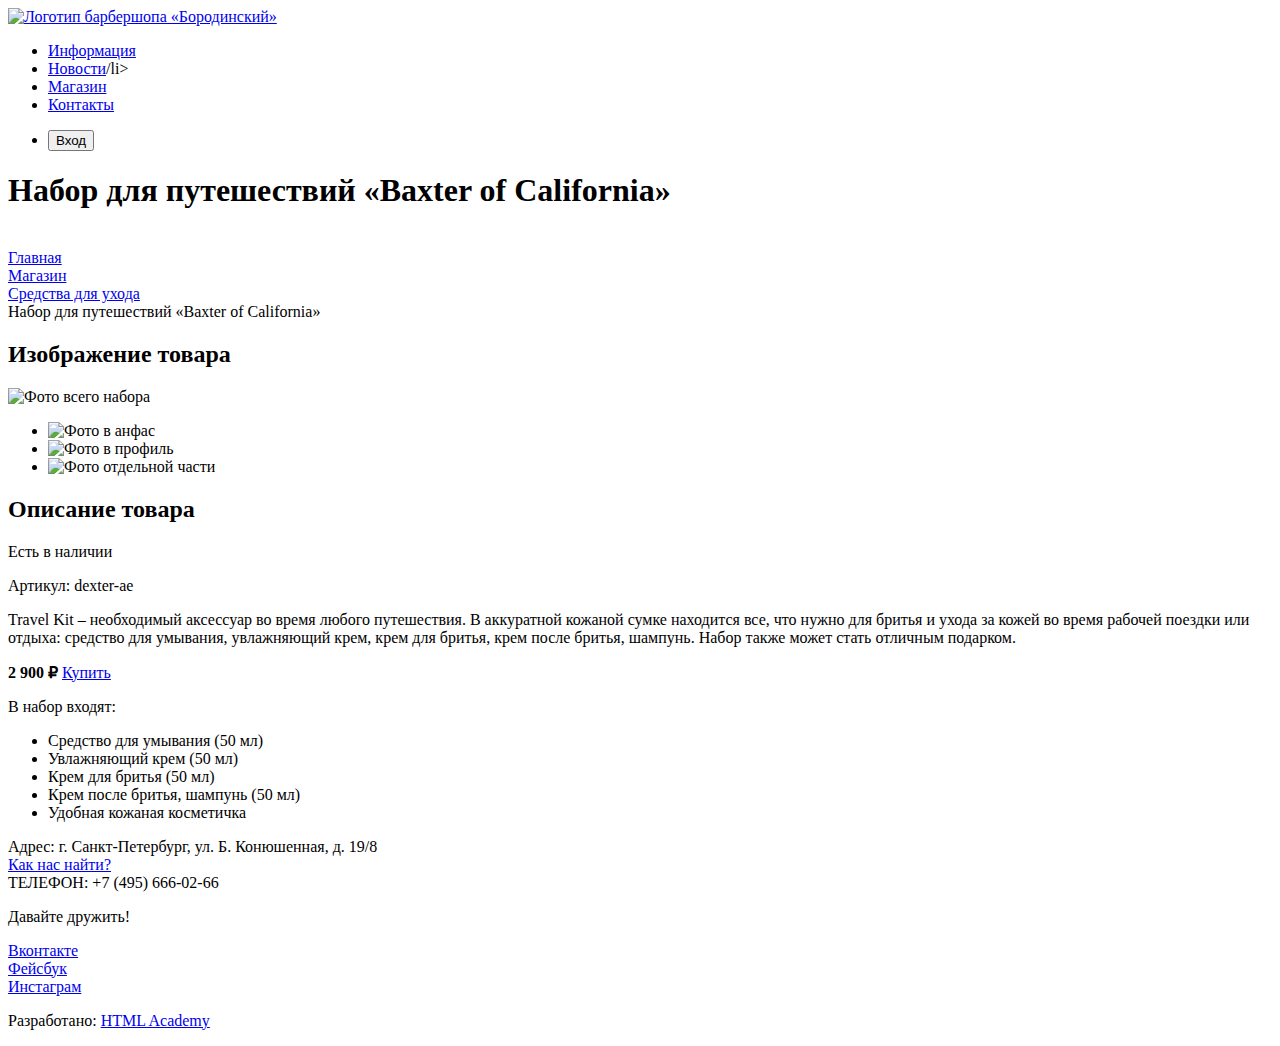
==== catalog-item.html @ 6e347020 "Барбершоп. Разметка карточки товара" ====
<!DOCTYPE html>
<html lang="ru">
  <head>
    <meta charset="utf-8">
    <title>Барбершоп "Бородинский"</title>
  </head>
  <body>
<header>
  <nav>
    <a href="index.html">
      <img src="img/logo.svg" width="111" heith="24" alt="Логотип барбершопа «Бородинский»">
    </a>
    <ul>
      <li><a href="info.html">Информация</a></li>
      <li><a href="news.html">Новости</a>/li>
      <li><a href="shop.html">Магазин</a></li>
      <li><a href="contacts.html">Контакты</a></li>
    </ul>
    <ul>
      <li>
        <button type="button">Вход</button>
      </li>
    </ul>
  </nav>
</header>
<main>
  <h1>Набор для путешествий «Baxter of California»</h1>
  <li class="breadcrumbs">
    <li><a href="main.html">Главная</a></li>
    <li><a href="#">Магазин</a></li>
    <li><a href="#">Средства для ухода</a></li>
    <li class="breadcrumbs-current">Набор для путешествий «Baxter of California»</li>
  </ul>

  <section>
    <h2>Изображение товара</h2>
    <p>
    <img srs="img/product-big.jpg" width="460" height="498" alt="Фото всего набора">
    </p>
    <ul>
      <li><img src="img/product-small-1.jpg" width="140" height="149" alt="Фото в анфас"></li>
      <li><img src="img/product-small-2.jpg" width="140" height="149" alt="Фото в профиль"></li>
      <li><img src="img/product-small-3.jpg" width="140" height="149" alt="Фото отдельной части"></li>
    </ul>
  </section>
  <section>
    <h2>Описание товара</h2>
    <p>Есть в наличии</p>
    <p>Артикул: dexter-ae</p>
    <p>Travel Kit – необходимый аксессуар во время любого путешествия. В аккуратной кожаной сумке находится все, что нужно для бритья и ухода за кожей во время рабочей поездки или отдыха: средство для умывания, увлажняющий крем, крем для бритья, крем после бритья, шампунь. Набор также может стать отличным подарком.</p>
    <p>
      <b>2 900 ₽</b>
      <a href="#">Купить</a>
      </p>
      <p>В набор входят:</p>
      <ul>
        <li>Средство для умывания (50 мл)</li>
        <li>Увлажняющий крем (50 мл)</li>
        <li>Крем для бритья (50 мл)</li>
        <li>Крем после бритья, шампунь (50 мл)</li>
        <li>Удобная кожаная косметичка</li>
      </ul>
  </section>
</main>
<footer>
  <p>
  Адрес: г. Санкт-Петербург, ул. Б. Конюшенная, д. 19/8<br>
  <a href="map.html">Как нас найти?</a><br>
  ТЕЛЕФОН: +7 (495) 666-02-66
  </p>
  <div>
    <p>Давайте дружить!</p>
      <li><a href="#">Вконтакте<a></li>
      <li><a href="#">Фейсбук</a></li>
      <li><a href="#">Инстаграм</a></li>
    </ul>
  </div>
  <p>Разработано:
    <a href="https://htmlacademy.ru">HTML Academy</a>
  </p>

  </footer>
    </body>
  </html>
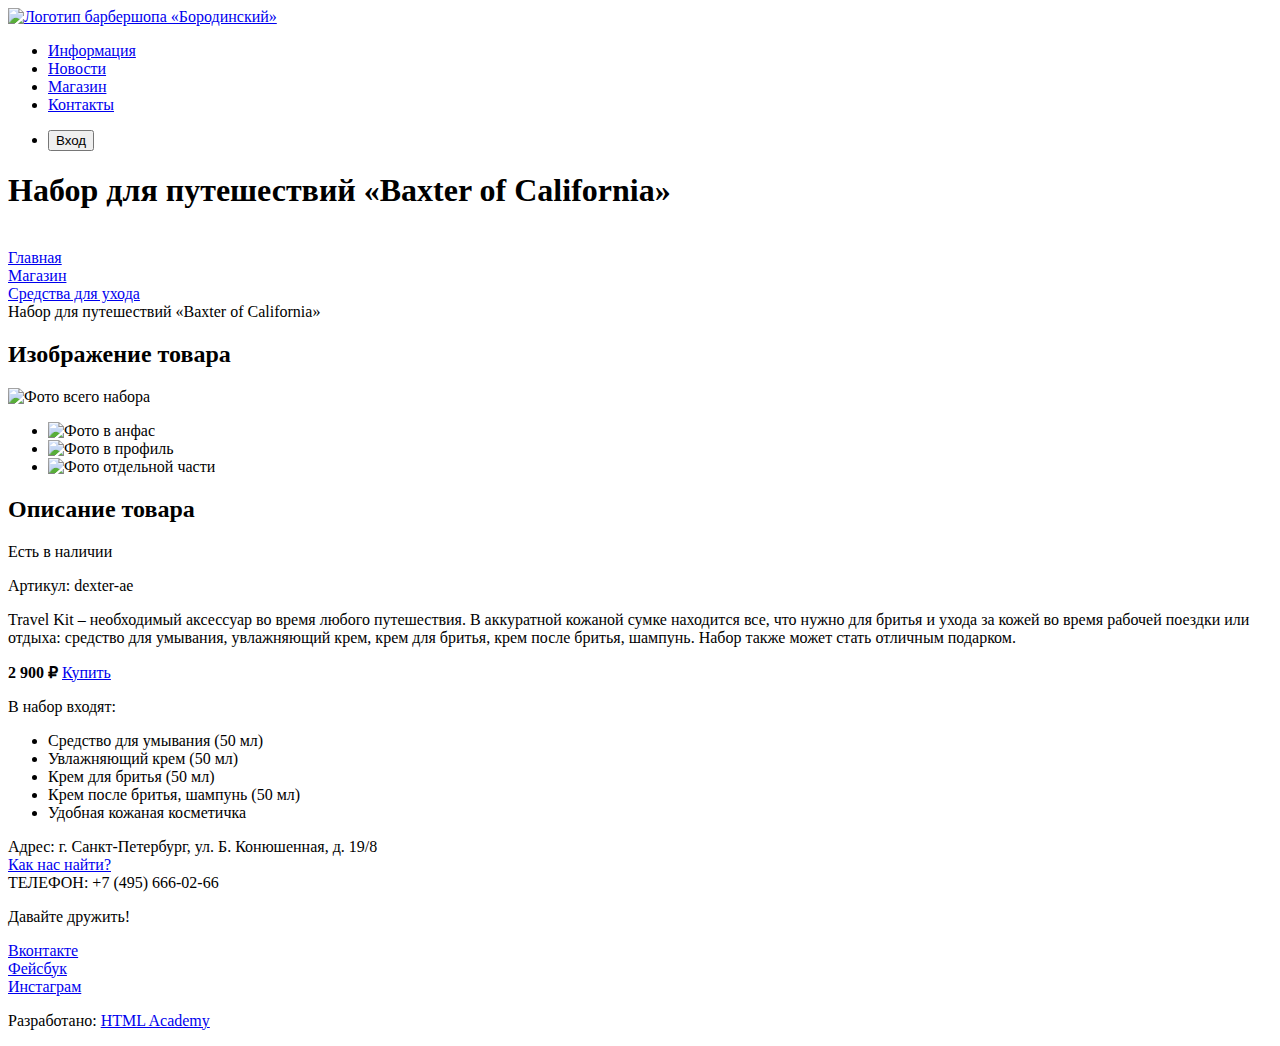
==== commit 61c214c6: "/" ====
--- a/catalog-item.html
+++ b/catalog-item.html
@@ -1,3 +1,4 @@
+
 <!DOCTYPE html>
 <html lang="ru">
   <head>
@@ -12,7 +13,7 @@
     </a>
     <ul>
       <li><a href="info.html">Информация</a></li>
-      <li><a href="news.html">Новости</a>/li>
+      <li><a href="news.html">Новости</a></li>
       <li><a href="shop.html">Магазин</a></li>
       <li><a href="contacts.html">Контакты</a></li>
     </ul>
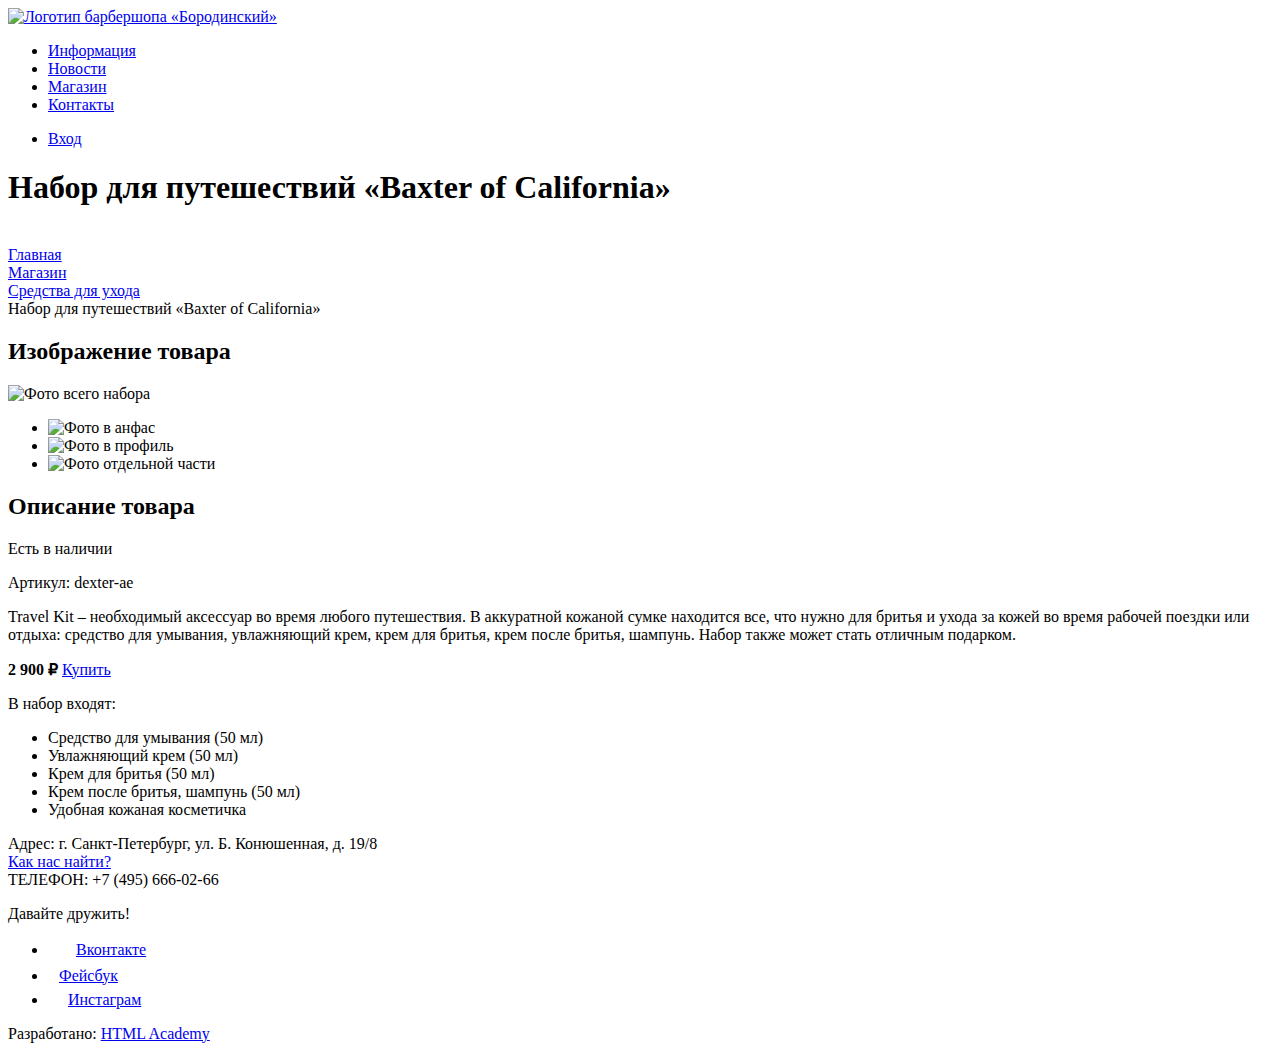
==== commit 454062dd: "//" ====
--- a/catalog-item.html
+++ b/catalog-item.html
@@ -6,9 +6,9 @@
     <title>Барбершоп "Бородинский"</title>
   </head>
   <body>
-<header>
-  <nav>
-    <a href="index.html">
+<header class="main-header">
+  <nav class="main-navigation">
+    <a class="main-header-logo" href="index.html">
       <img src="img/logo.svg" width="111" heith="24" alt="Логотип барбершопа «Бородинский»">
     </a>
     <ul>
@@ -19,7 +19,9 @@
     </ul>
     <ul>
       <li>
-        <button type="button">Вход</button>
+        <a class="login-link" href="login.html">
+          Вход
+         </a>
       </li>
     </ul>
   </nav>
@@ -71,9 +73,10 @@
   </p>
   <div>
     <p>Давайте дружить!</p>
-      <li><a href="#">Вконтакте<a></li>
-      <li><a href="#">Фейсбук</a></li>
-      <li><a href="#">Инстаграм</a></li>
+    <ul>
+      <li><a href="#"><img src="img/vk.svg" alt="Барбершоп «Бородинский» ВКонтакте">Вконтакте<a></li>
+      <li><a href="#"><img src="img/facebook.svg" alt="Барбершоп «Бородинский» в Фейсбуке">Фейсбук</a></li>
+      <li><a href="#"><img src="img/instagram.svg" alt="Барбершоп «Бородинский» в Инстаграме">Инстаграм</a></li>
     </ul>
   </div>
   <p>Разработано:
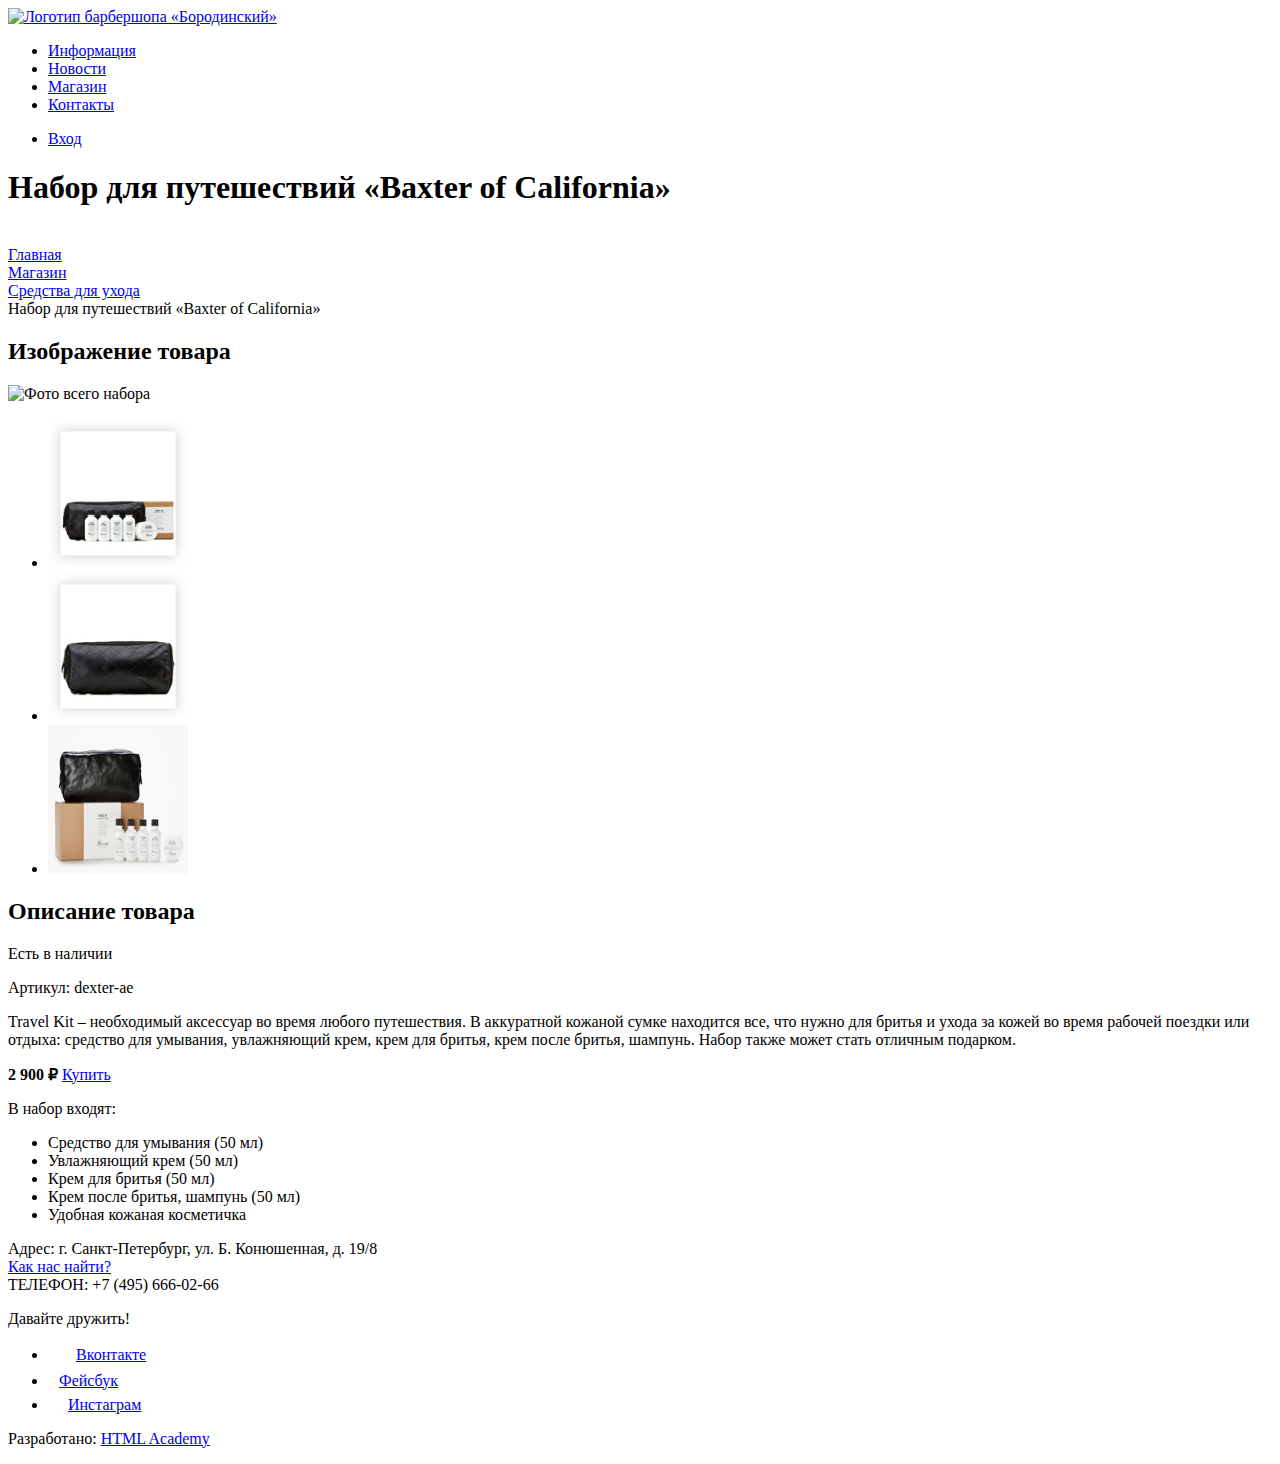
==== commit e8f5c1f5: "//" ====
--- a/catalog-item.html
+++ b/catalog-item.html
@@ -36,18 +36,18 @@
   </ul>
 
   <section>
-    <h2>Изображение товара</h2>
+    <h2 class="visually-hidden">Изображение товара</h2>
     <p>
-    <img srs="img/product-big.jpg" width="460" height="498" alt="Фото всего набора">
+    <img srs="img/product-big-2.jpg" width="460" height="498" alt="Фото всего набора">
     </p>
     <ul>
-      <li><img src="img/product-small-1.jpg" width="140" height="149" alt="Фото в анфас"></li>
-      <li><img src="img/product-small-2.jpg" width="140" height="149" alt="Фото в профиль"></li>
-      <li><img src="img/product-small-3.jpg" width="140" height="149" alt="Фото отдельной части"></li>
+      <li><img src="img/product-big.jpg" width="140" height="149" alt="Фото в анфас"></li>
+      <li><img src="img/product-1.jpg" width="140" height="149" alt="Фото в профиль"></li>
+      <li><img src="img/product-1-big.jpg" width="140" height="149" alt="Фото отдельной части"></li>
     </ul>
   </section>
   <section>
-    <h2>Описание товара</h2>
+    <h2 class="visually-hidden">Описание товара</h2>
     <p>Есть в наличии</p>
     <p>Артикул: dexter-ae</p>
     <p>Travel Kit – необходимый аксессуар во время любого путешествия. В аккуратной кожаной сумке находится все, что нужно для бритья и ухода за кожей во время рабочей поездки или отдыха: средство для умывания, увлажняющий крем, крем для бритья, крем после бритья, шампунь. Набор также может стать отличным подарком.</p>
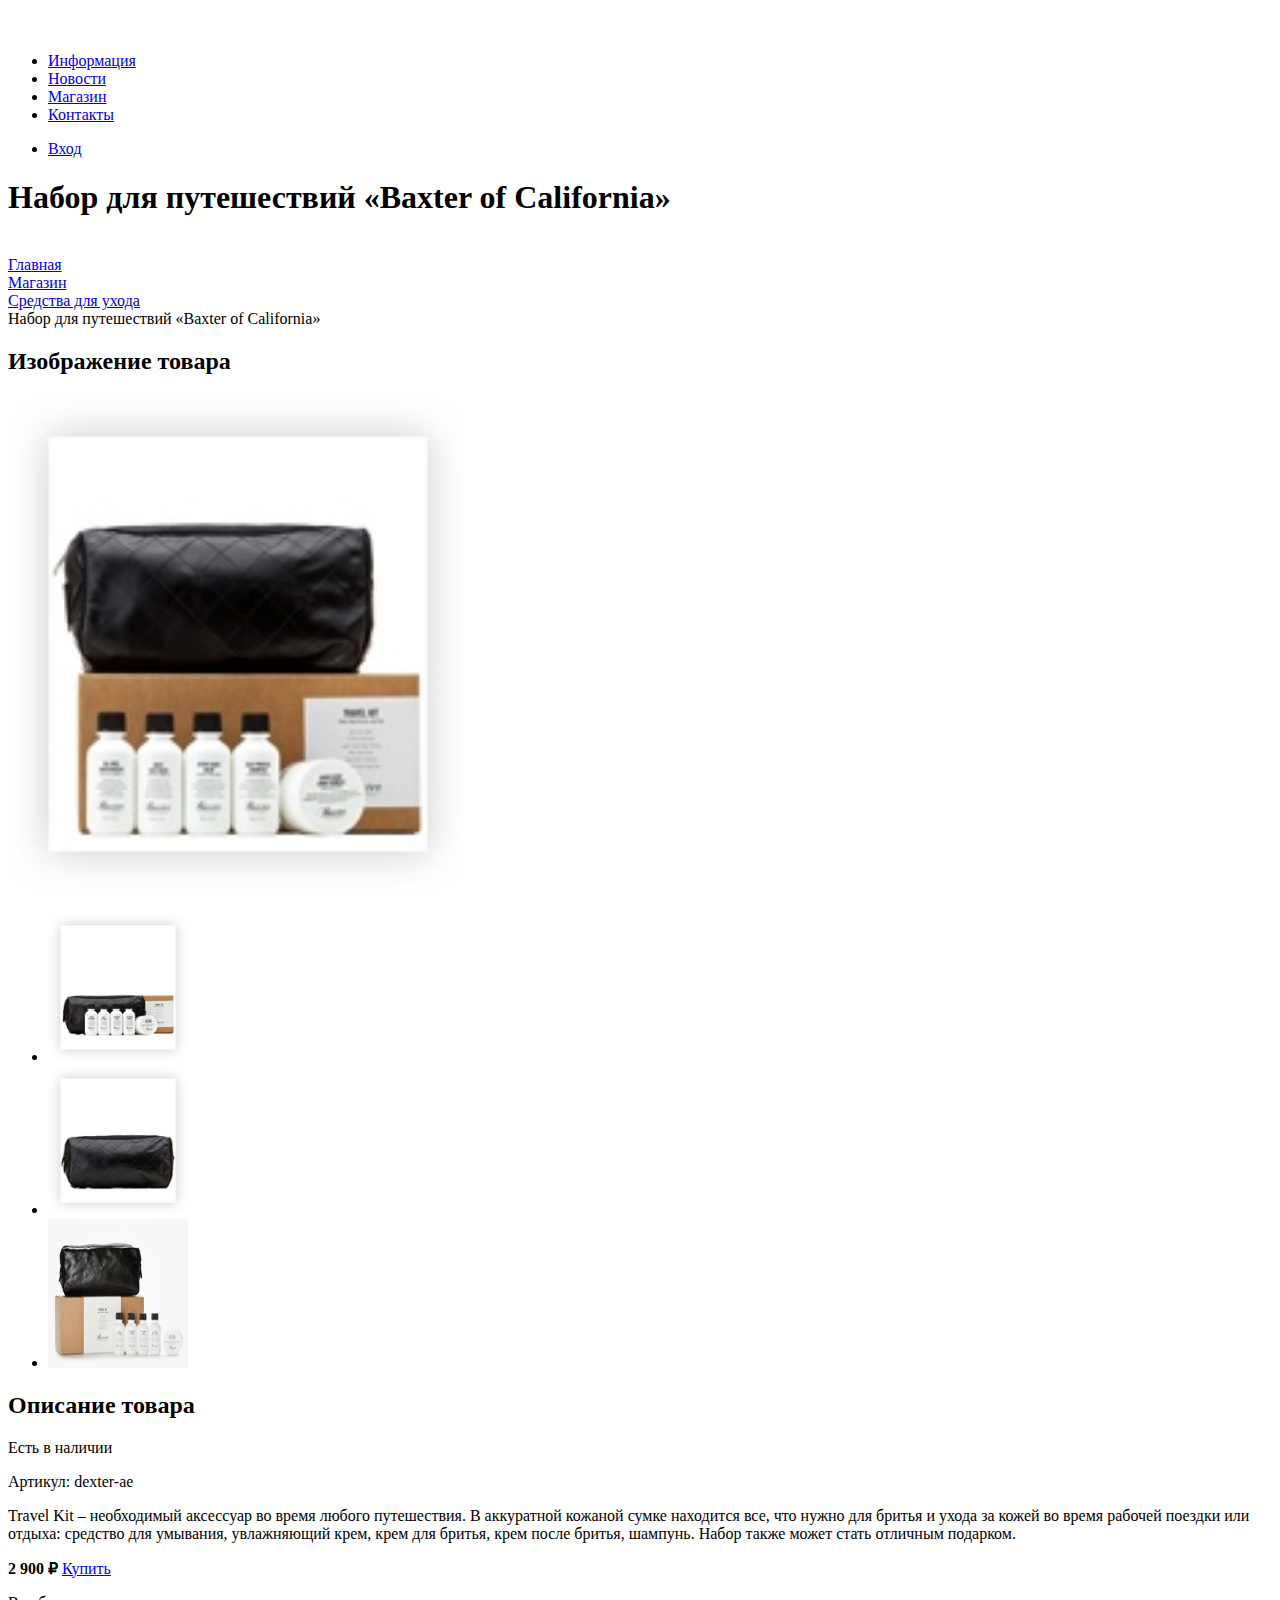
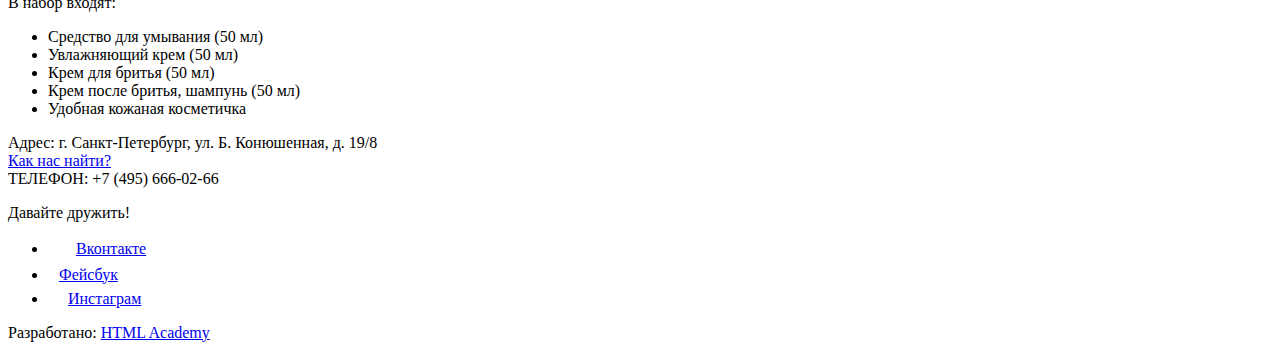
==== commit ce6fdbae: "//" ====
--- a/catalog-item.html
+++ b/catalog-item.html
@@ -9,7 +9,7 @@
 <header class="main-header">
   <nav class="main-navigation">
     <a class="main-header-logo" href="index.html">
-      <img src="img/logo.svg" width="111" heith="24" alt="Логотип барбершопа «Бородинский»">
+      <img src="img/logo-small.svg" width="111" heith="24" alt="Логотип барбершопа «Бородинский»">
     </a>
     <ul>
       <li><a href="info.html">Информация</a></li>
@@ -38,7 +38,7 @@
   <section>
     <h2 class="visually-hidden">Изображение товара</h2>
     <p>
-    <img srs="img/product-big-2.jpg" width="460" height="498" alt="Фото всего набора">
+    <img src="img/product-big-2.jpg" width="460" height="498" alt="Фото всего набора">
     </p>
     <ul>
       <li><img src="img/product-big.jpg" width="140" height="149" alt="Фото в анфас"></li>
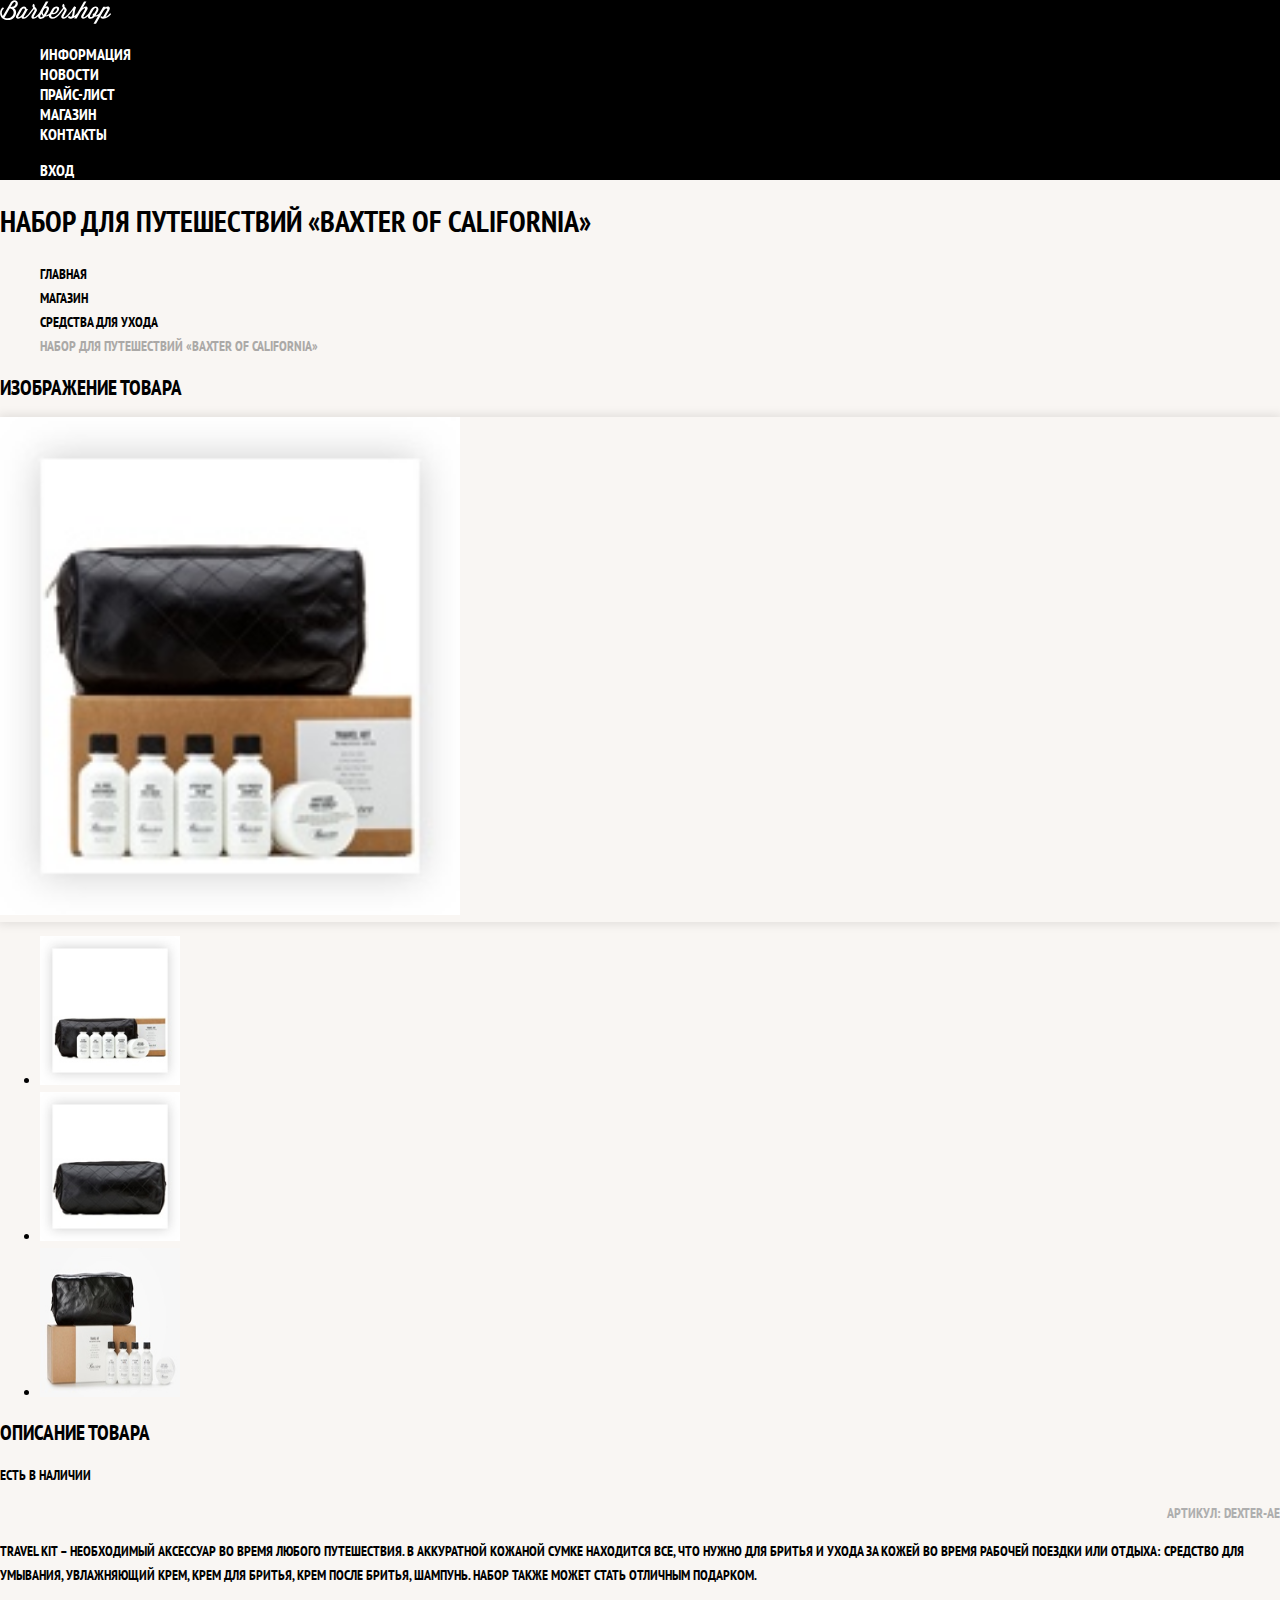
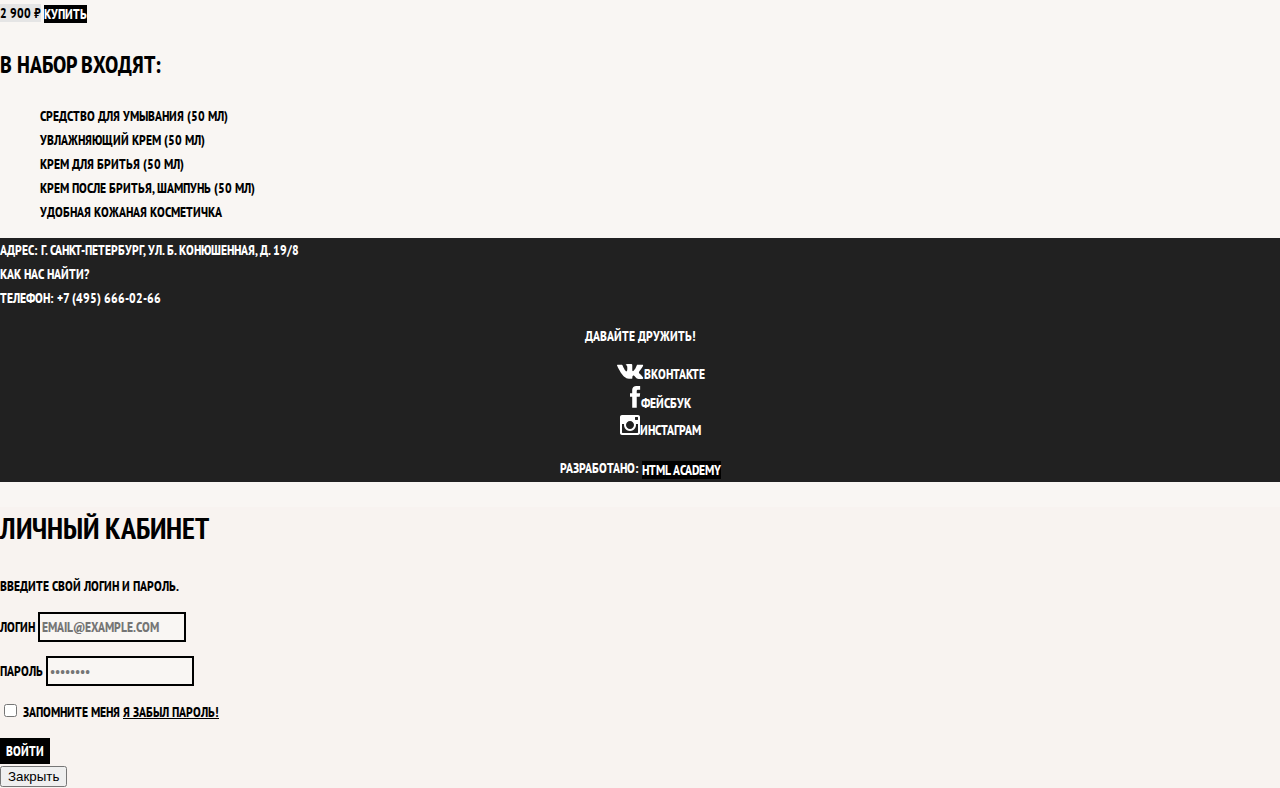
==== commit c65d082d: "css" ====
--- a/catalog-item.html
+++ b/catalog-item.html
@@ -4,40 +4,47 @@
   <head>
     <meta charset="utf-8">
     <title>Барбершоп "Бородинский"</title>
+    <link href="https://fonts.googleapis.com/css?family=PT+Sans+Narrow:400,700&amp;subset=latin,cyrillic" rel="stylesheet">
+  <link href="css/normalize.css" rel="stylesheet">
+  <link href="css/style.css" rel="stylesheet">
   </head>
-  <body>
+
+  <body class="inner-page">
+
 <header class="main-header">
   <nav class="main-navigation">
     <a class="main-header-logo" href="index.html">
       <img src="img/logo-small.svg" width="111" heith="24" alt="Логотип барбершопа «Бородинский»">
     </a>
-    <ul>
+    <ul class="site-navigation">
       <li><a href="info.html">Информация</a></li>
       <li><a href="news.html">Новости</a></li>
-      <li><a href="shop.html">Магазин</a></li>
+      <li><a href="price.html">Прайс-лист</a></li>
+      <li class="site-navigation-current"><a href="catalog.html">Магазин</a></li>
       <li><a href="contacts.html">Контакты</a></li>
     </ul>
-    <ul>
-      <li>
-        <a class="login-link" href="login.html">
-          Вход
-         </a>
+    <ul class="user-navigation">
+      <li><a class="login-link" href="login.html">
+          Вход</a>
       </li>
     </ul>
   </nav>
 </header>
-<main>
-  <h1>Набор для путешествий «Baxter of California»</h1>
-  <li class="breadcrumbs">
-    <li><a href="main.html">Главная</a></li>
+
+<main class="container">
+
+  <h1 class="page-title">Набор для путешествий «Baxter of California»</h1>
+
+  <ul class="breadcrumbs">
+    <li><a href="index.html">Главная</a></li>
     <li><a href="#">Магазин</a></li>
     <li><a href="#">Средства для ухода</a></li>
     <li class="breadcrumbs-current">Набор для путешествий «Baxter of California»</li>
   </ul>
 
-  <section>
+  <section class="product-photos">
     <h2 class="visually-hidden">Изображение товара</h2>
-    <p>
+    <p class="product-photo-full">
     <img src="img/product-big-2.jpg" width="460" height="498" alt="Фото всего набора">
     </p>
     <ul>
@@ -46,16 +53,19 @@
       <li><img src="img/product-1-big.jpg" width="140" height="149" alt="Фото отдельной части"></li>
     </ul>
   </section>
-  <section>
+
+  <section class="product-info">
     <h2 class="visually-hidden">Описание товара</h2>
-    <p>Есть в наличии</p>
-    <p>Артикул: dexter-ae</p>
-    <p>Travel Kit – необходимый аксессуар во время любого путешествия. В аккуратной кожаной сумке находится все, что нужно для бритья и ухода за кожей во время рабочей поездки или отдыха: средство для умывания, увлажняющий крем, крем для бритья, крем после бритья, шампунь. Набор также может стать отличным подарком.</p>
-    <p>
+    <div class="product-description">
+    <p class="product-availability">Есть в наличии</p>
+    <p class="product-article">Артикул: dexter-ae</p>
+    </div>
+    <p class="product-text">Travel Kit – необходимый аксессуар во время любого путешествия. В аккуратной кожаной сумке находится все, что нужно для бритья и ухода за кожей во время рабочей поездки или отдыха: средство для умывания, увлажняющий крем, крем для бритья, крем после бритья, шампунь. Набор также может стать отличным подарком.</p>
+    <p class="product-price">
       <b>2 900 ₽</b>
-      <a href="#">Купить</a>
+      <a class="button" href="#">Купить</a>
       </p>
-      <p>В набор входят:</p>
+      <h3>В набор входят:</h3>
       <ul>
         <li>Средство для умывания (50 мл)</li>
         <li>Увлажняющий крем (50 мл)</li>
@@ -64,26 +74,55 @@
         <li>Удобная кожаная косметичка</li>
       </ul>
   </section>
+
 </main>
-<footer>
-  <p>
+
+<footer class="main-footer">
+  <p class="footer-contacts">
   Адрес: г. Санкт-Петербург, ул. Б. Конюшенная, д. 19/8<br>
   <a href="map.html">Как нас найти?</a><br>
   ТЕЛЕФОН: +7 (495) 666-02-66
   </p>
-  <div>
+  <div class="footer-social">
     <p>Давайте дружить!</p>
     <ul>
-      <li><a href="#"><img src="img/vk.svg" alt="Барбершоп «Бородинский» ВКонтакте">Вконтакте<a></li>
-      <li><a href="#"><img src="img/facebook.svg" alt="Барбершоп «Бородинский» в Фейсбуке">Фейсбук</a></li>
-      <li><a href="#"><img src="img/instagram.svg" alt="Барбершоп «Бородинский» в Инстаграме">Инстаграм</a></li>
+      <li><a class="social-button" href="#"><img src="img/vk.svg" alt="Барбершоп «Бородинский» ВКонтакте">Вконтакте<a></li>
+      <li><a class="social-button" href="#"><img src="img/facebook.svg" alt="Барбершоп «Бородинский» в Фейсбуке">Фейсбук</a></li>
+      <li><a class="social-button" href="#"><img src="img/instagram.svg" alt="Барбершоп «Бородинский» в Инстаграме">Инстаграм</a></li>
     </ul>
   </div>
-  <p>Разработано:
-    <a href="https://htmlacademy.ru">HTML Academy</a>
+  <p class="footer-copyright">
+    <b>Разработано:</b>
+    <a class="button" href="https://htmlacademy.ru">HTML Academy</a>
   </p>
 
   </footer>
+
+  <section class="modal modal-login">
+    <h2>Личный кабинет</h2>
+    <p>Введите свой логин и пароль.</p>
+    <form class="login-form" action="https://echo.htmlacademy.ru" method="post">
+      <p>
+        <label class="visually-hidden" for="user-login">Логин</label>
+        <input class="login-icon-user" id="user-login" type="text" name="login" placeholder="email@example.com">
+      </p>
+      <p>
+        <label class="visually-hidden" for="user-password">Пароль</label>
+        <input class="login-icon-password" id="user-password" type="password" name="password" placeholder="••••••••">
+      </p>
+      <p class="login-password-info">
+        <label class="login-checkbox">
+          <input type="checkbox" name="remember" class="visually-hidden">
+          <span class="checkbox-indicator"></span>
+          Запомните меня
+        </label>
+        <a class="restore" href="#">Я забыл пароль!</a>
+      </p>
+      <button class="button" type="submit">Войти</button>
+    </form>
+    <button class="modal-close" type="button">Закрыть</button>
+  </section>
+
     </body>
   </html>
   --- a/css/style.css
+++ b/css/style.css
@@ -0,0 +1,333 @@
+body {
+margin: 0;
+padding:0;
+
+font-family: "PT sans Narrow", Arial, Helvetica, sans-serif;
+font-size: 14px;
+line-height: 24px;
+font-weight: 700;
+color: #ffffff;
+text-transform: uppercase;
+
+background-color: #000000;
+background-image: url("img/background.jpg");
+background-position: top center;
+background-repeat: no-repeat;
+}
+
+.inner-page {
+color: #000000;
+
+background-color: #f9f6f3;
+background-image: url("img/pattern-light.jpg");
+background-position: 0 0;
+background-repeat: repeat;
+}
+
+a {
+    text-decoration: none;
+}
+
+.button {
+    font: inherit;
+  
+    text-align: center;
+    color: #ffffff;
+    vertical-align: middle;
+    text-transform: uppercase;
+  
+    background-color: #000000;
+    border: none;
+}
+.button:hover,
+.button:focus,
+.button:active {
+    background-color: #663d15;
+}
+
+.main-navigation {
+    font-size: 16px;
+    line-height: 20px;
+    color: #ffffff;
+    
+    background-color: #000000;
+}
+.site-navigation,
+.user-navigation {
+    list-style: none;
+}
+.site-navigation a,
+.user-navigation a {
+    color: #ffffff;
+}
+.site-navigation a:hover,
+.site-navigation a:focus,
+.user-navigation a:hover,
+.user-navigation a:focus {
+    background-color: #242424;
+}
+
+.features-list {
+    list-style: none;
+  }
+  
+  .feature-item {
+    text-align: center;
+}
+  
+.feature-item h3 {
+    font-size: 30px;
+    line-height: 42px;
+}
+  
+.index-columns {
+    color: #000000;
+  
+    background-color: #f8f5f2;
+    background-image: url("img/pattern-light.jpg");
+    background-position: 0 0;
+    background-repeat: repeat;
+}
+  
+.index-columns h2 {
+    font-size: 30px;
+    line-height: 42px;
+}
+  
+.news-list {
+    list-style: none;
+}
+  
+.news-item time {
+    text-transform: none;
+}
+  
+.gallery-content {
+    background-color: #cccccc;
+    border: 7px solid #ffffff;
+}
+  
+.appointment-item input {
+    font: inherit;
+  
+    background-color: transparent;
+    border: 2px solid #000000;
+}
+  
+.appointment-item input:focus {
+    border-color: #663d15;
+}
+
+.page-title {
+    font-size: 30px;
+    line-height: 42px;
+}
+
+.breadcrumbs {
+    list-style: none;
+}
+.breadcrumbs a {
+    color: #000000;
+}
+
+.breadcrumbs a:hover,
+.breadcrumbs a:focus {
+    text-decoration: underline;
+}
+.breadcrumbs-current {
+    color: #aba9a7;
+}
+.filter fieldset {
+border: none;
+}
+
+.filter legend {
+    font-size: 24px;
+    line-height: 30px;
+}
+.filter ul {
+list-style: none;
+line-height: 18px;
+}
+
+.filter-input:hover + label, 
+.filter-input:focus + label {
+    color: #663d15;
+}
+
+.filter-input:disabled + label {
+    color: #000000;
+
+    opacity: 0.5;
+}
+
+.catalog-list {
+    list-style: none;
+}
+
+.catalog-item{
+    background-color: #f8f8f8;
+    box-shadow: 0 0 10px rgba (0, 0, 0, 0.1);
+}
+.catalog-item:hover {
+    box-shadow:0 0 10px rgba(0, 0, 0, 0.2);
+}
+
+.catalog-item a {
+    color:#000000;
+}
+
+.catalog-item h3 {
+    font-size:14px;
+    line-height: 18px;
+}
+
+.catalog-category {
+    text-transform: none;
+}
+.catalog-item-price b{
+    font-size: 14px;
+    line-height: 20px;
+    text-align: center;
+
+    background-color: #e5e5e5;
+}
+
+.catalog-item-price .button{
+    line-height: 20px;
+    color:#ffffff;
+}
+
+.pagination-list {
+    list-style: none;
+}
+
+.pagination-item a {
+color: #ffffff;
+background-color: #000000;
+}
+
+.pagination-item a:hover,
+.pagination-item a:focus,
+.pagination-item a:active {
+    background-color: #663d15;
+}
+
+.pagination-item-current a {
+    color: #000000;
+    background-color: #ffffff;
+}
+    
+.pagination-item-current a:hover,
+.pagination-item-current a:focus,
+.pagination-item-current a:active {
+    color: #000000;
+    background-color: #ffffff;
+}
+
+.product-photo-preview {
+    list-style: none;
+}
+
+.product-photo-preview li {
+    box-shadow: 0 0 10px 2px rgba(0, 0, 0, 0.1);
+}
+  
+.product-photo-full {
+    box-shadow: 0 0 10px 2px rgba(0, 0, 0, 0.1);
+}
+
+.product-article {
+    text-align: right;
+    color: #aeaeae;
+}
+
+.product-price b {
+    line-height: 20px;
+    text-align: center;
+  
+    background-color: #e5e5e5;
+}
+
+.product-info h3 {
+    font-size: 24px;
+    line-height: 30px;
+  }
+  
+  .product-info ul {
+    list-style: none;
+  }
+
+.main-footer {
+    color: #ffffff;
+    background-color: #212121;
+    background-image: url("img/pattern-dark.jpg");
+    background-position: 0 0;
+    background-repeat: repeat;
+}
+.footer-contacts a {
+    color: #ffffff;
+    text-decoration: inderline;
+}
+
+.footer-contacts a:hover,
+.footer-contacts a:focus {
+    text-decoration: none;
+}
+
+.footer-social {
+    text-align: center;
+}
+
+.footer-social ul {
+list-style: none;
+}
+
+.social-button {
+    color: #ffffff;
+}
+.footer-copyright {
+    text-align: center;
+}
+
+.footer-copyright .button:hover,
+.footer-copyright .button:focus {
+    color: #000000;
+    background-color: #ffffff;
+}
+.modal {
+    color: #000000;
+    background-color: #f8f3f0;
+    background-image: url("img/pattern-light.jpg");
+    background-position: 0 0;
+    background-repeat: repeat;
+}
+.modal h2 {
+    font-size: 30px;
+    line-height: 42px;
+}
+.login-form input[type="text"],
+.login-form input[type="password"] {
+    font: inherit;
+    color: #000000;
+    text-transform: uppercase;
+
+    background-color: #f9f6f3;
+    border: 2px solid #000000;
+}
+.login-form input:focus {
+    border-color: #663d15;
+}
+.login-checkbox:hover,
+.login-checkbox:focus {
+  color: #663d15;
+}
+.restore {
+    color: #000000;
+    text-decoration: underline;
+}
+  
+  .restore:hover,
+  .restore:focus {
+    text-decoration: none;
+}